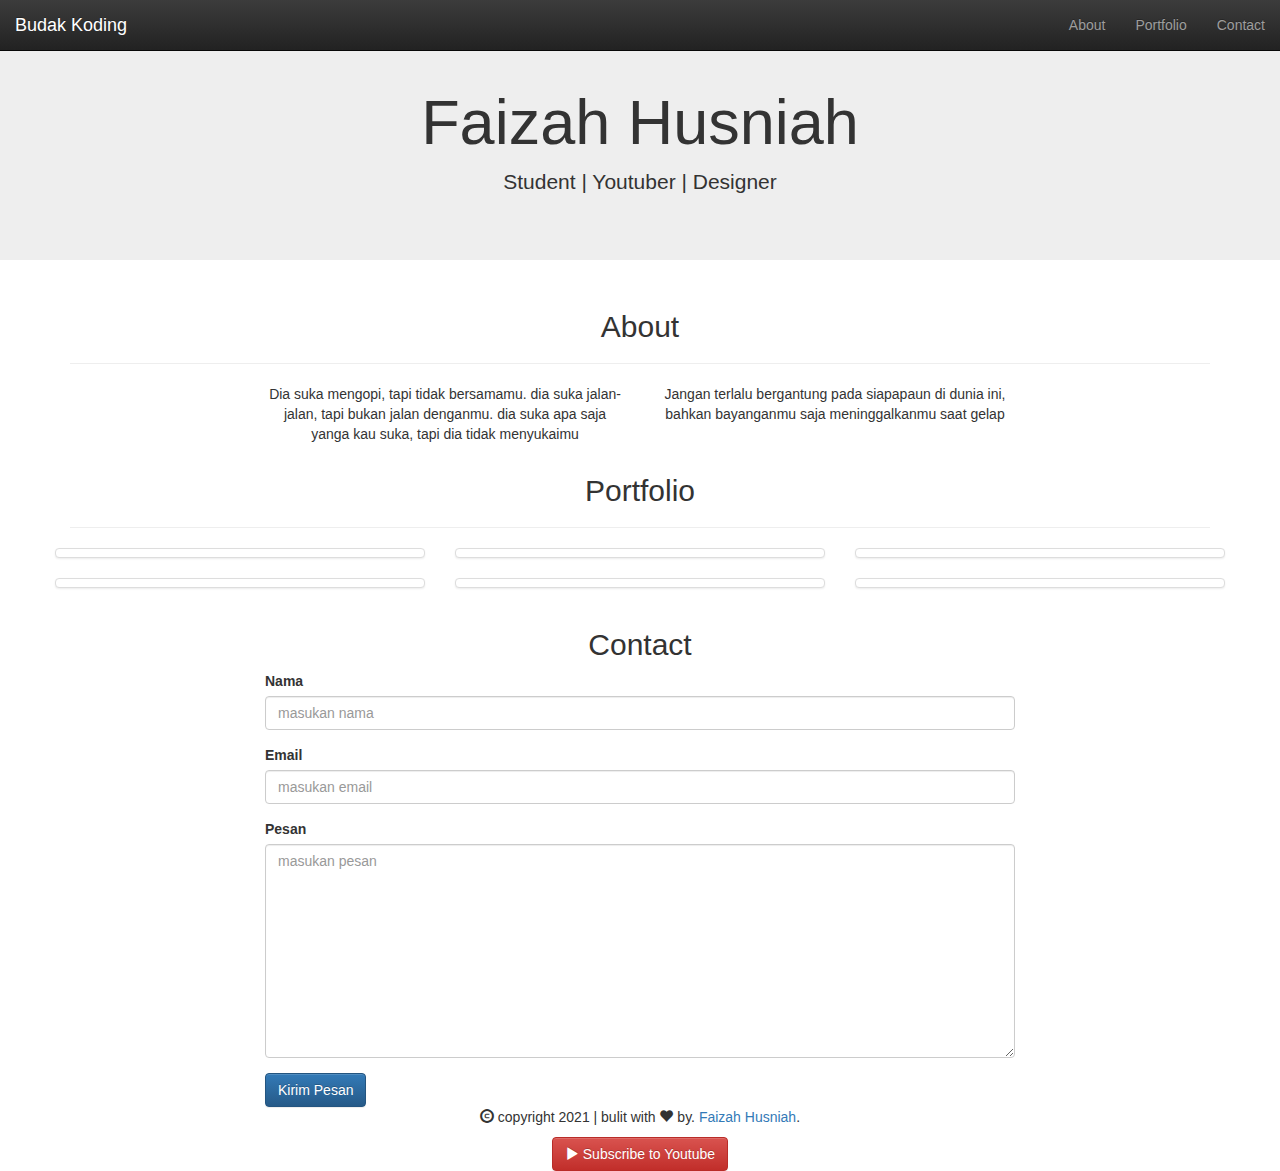
==== index.html @ ce85309a "Update index.html" ====
<!doctype html>
<html lang="en">

<head>
    <!-- Required meta tags -->
    <meta charset="utf-8">
    <meta name="viewport" content="width=device-width, initial-scale=1">

    <!-- Bootstrap CSS -->
    <!-- Latest compiled and minified CSS -->
    <link rel="stylesheet" href="https://stackpath.bootstrapcdn.com/bootstrap/3.4.1/css/bootstrap.min.css" integrity="sha384-HSMxcRTRxnN+Bdg0JdbxYKrThecOKuH5zCYotlSAcp1+c8xmyTe9GYg1l9a69psu" crossorigin="anonymous">

    <!-- Optional theme -->
    <link rel="stylesheet" href="https://stackpath.bootstrapcdn.com/bootstrap/3.4.1/css/bootstrap-theme.min.css" integrity="sha384-6pzBo3FDv/PJ8r2KRkGHifhEocL+1X2rVCTTkUfGk7/0pbek5mMa1upzvWbrUbOZ" crossorigin="anonymous">

    <!-- Latest compiled and minified JavaScript -->

    <link rel="stylesheet" href="css/style.css">
    <title>My Portfolio</title>
</head>

<body>
    <!-- navbar -->
    <nav class="navbar navbar-inverse navbar-fixed-top">
        <div class="container-fluid">
            <div class="navbar-header">
                <div class="navbar-header">
                    <button type="button" class="navbar-toggle collapsed" data-toggle="collapse" data-target="#bs-example-navbar-collapse-1" aria-expanded="false">
                        <span class="sr-only">Toggle navigation</span>
                        <span class="icon-bar"></span>
                        <span class="icon-bar"></span>
                        <span class="icon-bar"></span>
                      </button>
                    <a href="" class="navbar-brand">Budak Koding</a>
                </div>
            </div>
            <div class="collapse navbar-collapse" id="bs-example-navbar-collapse-1">
                <ul class="nav navbar-nav navbar-right">
                    <li> <a href="#about" class="page-scroll">About</a></li>
                    <li><a href="#portfolio" class="page-scroll">Portfolio</a></li>
                    <li><a href="#contact" class="page-scroll">Contact</a> </li>
                </ul>
            </div>
        </div>
    </nav>
    <!-- akhir navbar -->
    <!-- jumbotron -->
    <div class="jumbotron text-center">
        <img src="img/faizah.jpg" alt="" class="img img-circle">
        <h1>Faizah Husniah</h1>
        <p>Student | Youtuber | Designer</p>
    </div>
    <!-- akhir jumbotron -->

    <!-- about -->
    <section class="about" id="about">
        <div class="container">
            <div class="row">
                <div class="col-sm-12">
                    <h2 class="text-center">About</h2>
                    <hr>
                </div>
            </div>

            <div class="row text-center">
                <div class="col-sm-4 col-sm-offset-2">
                    <p class="pKiri">Dia suka mengopi, tapi tidak bersamamu. dia suka jalan-jalan, tapi bukan jalan denganmu. dia suka apa saja yanga kau suka, tapi dia tidak menyukaimu</p>
                </div>

                <div class="col-sm-4">
                    <p class="pKanan">Jangan terlalu bergantung pada siapapaun di dunia ini, bahkan bayanganmu saja meninggalkanmu saat gelap
                    </p>
                </div>
            </div>
        </div>
    </section>

    <!-- akhir about -->
    <section class="portfolio" id="portfolio">
        <div class="container">
            <div class="row">
                <div class="col-sm-12 text-center">
                    <h2>Portfolio</h2>
                    <hr>
                </div>

                <div class="row">
                    <div class="col-sm-4">
                        <a href="" class="thumbnail">
                            <img src="img/1.jpg" alt="">
                        </a>
                    </div>
                    <div class="col-sm-4">
                        <a href="" class="thumbnail">
                            <img src="img/2.jpg" alt="">
                        </a>
                    </div>
                    <div class="col-sm-4">
                        <a href="" class="thumbnail">
                            <img src="img/3.jpg" alt="">
                        </a>
                    </div>
                    <div class="col-sm-4">
                        <a href="" class="thumbnail">
                            <img src="img/4.jpg" alt="">
                        </a>
                    </div>
                    <div class="col-sm-4">
                        <a href="" class="thumbnail">
                            <img src="img/5.jpg" alt="">
                        </a>
                    </div>
                    <div class="col-sm-4">
                        <a href="" class="thumbnail">
                            <img src="img/6.jpg" alt="">
                        </a>
                    </div>
                </div>
            </div>
        </div>
    </section>
    <!-- portfolio -->

    <!-- CONTACT -->
    <section class="contact" id="contact">
        <div class="container">
            <div class="row">
                <div class="col-sm-12 text-center">
                    <h2>Contact</h2>
                </div>
            </div>
            <div class="row">
                <div class="col-sm-8 col-sm-offset-2">
                    <form>
                        <div class="form-group">
                            <label for="nama">Nama</label>
                            <input type="text" id="nama" class="form-control" placeholder="masukan nama">
                        </div>
                        <div class="form-group">
                            <label for="nama">Email</label>
                            <input type="email" id="email" class="form-control" placeholder="masukan email">
                        </div>
           
                     
                        <div class="form-group">
                            <label for="pesan">Pesan</label>
                            <textarea class="form-control" rows="10" placeholder="masukan pesan"></textarea>

                        </div>

                        <button type="submit" class="btn btn-primary">Kirim Pesan</button>
                    </form>
                </div>
            </div>
        </div>
    </section>
    <!-- AKHIR CONTACT -->

    <!-- footer -->
    <footer>
        <div class="container text-center">
            <div class="row">
                <div class="col-sm-12">
                    <p><i class="glyphicon glyphicon-copyright-mark copy"></i> copyright 2021 | bulit with
                        <i class="glyphicon glyphicon-heart love"></i> by. <a href="https://www.instagram.com/faizahhusniah/">Faizah Husniah</a>.
                    </p>
                </div>
            </div>

            <div class="row">
                <div class="col-sm-12">
                    <a href="https://www.youtube.com/channel/UCySh88rACFUtHO-0baBstFg/channels?view_as=subscriber" class="btn btn-danger"><i class="glyphicon glyphicon-play"></i> Subscribe to Youtube</a>
                </div>
            </div>
        </div>
    </footer>
    <!-- akhir footer -->
    <!-- akhir portfolio -->
    <!-- Optional JavaScript; choose one of the two! -->
    <script src="https://code.jquery.com/jquery-1.12.4.min.js" integrity="sha384-nvAa0+6Qg9clwYCGGPpDQLVpLNn0fRaROjHqs13t4Ggj3Ez50XnGQqc/r8MhnRDZ" crossorigin="anonymous"></script>

    <script src="js/jquery.easing.1.3.js"></script>
    <!-- Include all compiled plugins (below), or include individual files as needed -->
    <script src="https://stackpath.bootstrapcdn.com/bootstrap/3.4.1/js/bootstrap.min.js" integrity="sha384-aJ21OjlMXNL5UyIl/XNwTMqvzeRMZH2w8c5cRVpzpU8Y5bApTppSuUkhZXN0VxHd" crossorigin="anonymous"></script>

    <script src="js/script.js"></script>
</body>

</html>
<!-- Option 2: Separate Popper and Bootstrap JS -->
<!--
    <script src="https://cdn.jsdelivr.net/npm/@popperjs/core@2.6.0/dist/umd/popper.min.js" integrity="sha384-KsvD1yqQ1/1+IA7gi3P0tyJcT3vR+NdBTt13hSJ2lnve8agRGXTTyNaBYmCR/Nwi" crossorigin="anonymous"></script>
    <script src="https://cdn.jsdelivr.net/npm/bootstrap@5.0.0-beta2/dist/js/bootstrap.min.js" integrity="sha384-nsg8ua9HAw1y0W1btsyWgBklPnCUAFLuTMS2G72MMONqmOymq585AcH49TLBQObG" crossorigin="anonymous"></script>
</body>

</html>ript src="https://cdn.jsdelivr.net/npm/@popperjs/core@2.6.0/dist/umd/popper.min.js" integrity="sha384-KsvD1yqQ1/1+IA7gi3P0tyJcT3vR+NdBTt13hSJ2lnve8agRGXTTyNaBYmCR/Nwi" crossorigin="anonymous"></script>
    <script src="https://cdn.jsdelivr.net/npm/bootstrap@5.0.0-beta2/dist/js/bootstrap.min.js" integrity="sha384-nsg8ua9HAw1y0W1btsyWgBklPnCUAFLuTMS2G72MMONqmOymq585AcH49TLBQObG" crossorigin="anonymous"></script>


</html>
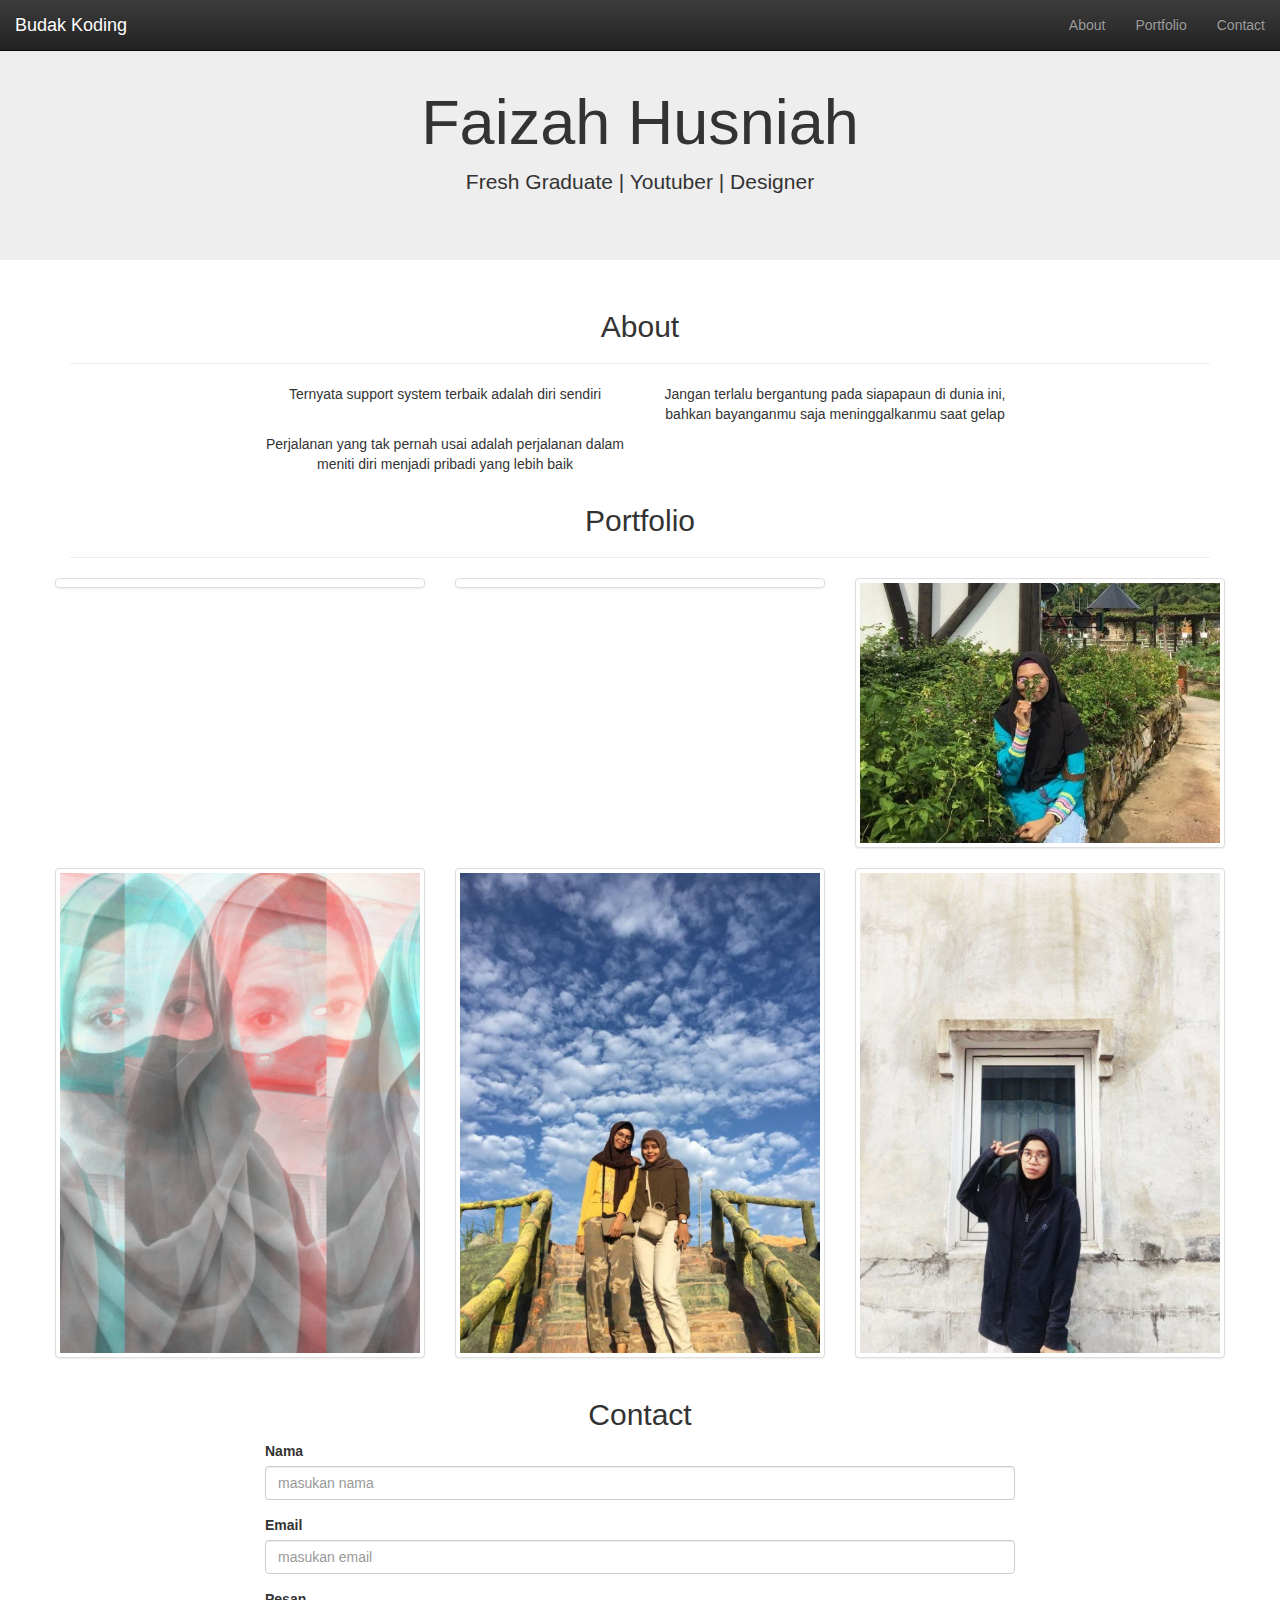
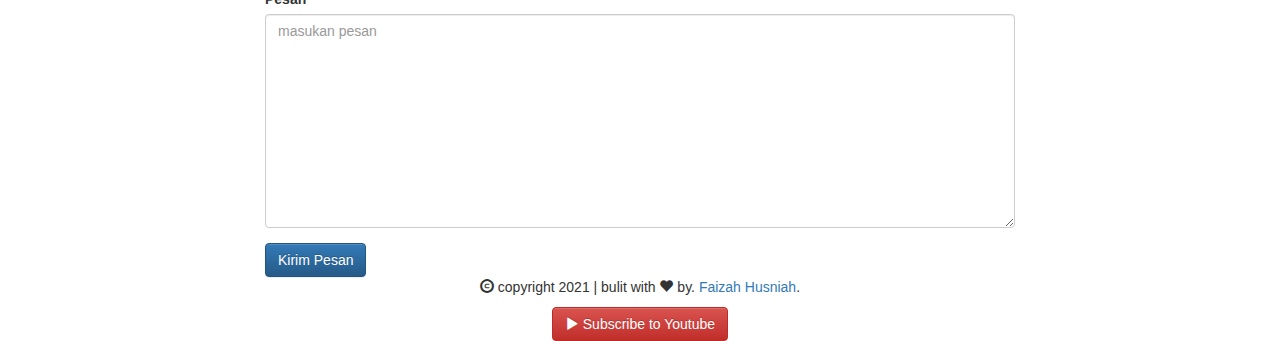
==== commit 16861d13: "Update index.html" ====
--- a/index.html
+++ b/index.html
@@ -48,7 +48,7 @@
     <div class="jumbotron text-center">
         <img src="img/faizah.jpg" alt="" class="img img-circle">
         <h1>Faizah Husniah</h1>
-        <p>Student | Youtuber | Designer</p>
+        <p>Fresh Graduate | Youtuber | Designer</p>
     </div>
     <!-- akhir jumbotron -->
 
@@ -64,12 +64,16 @@
 
             <div class="row text-center">
                 <div class="col-sm-4 col-sm-offset-2">
-                    <p class="pKiri">Dia suka mengopi, tapi tidak bersamamu. dia suka jalan-jalan, tapi bukan jalan denganmu. dia suka apa saja yanga kau suka, tapi dia tidak menyukaimu</p>
+                    <p class="pKiri">Ternyata support system terbaik adalah diri sendiri </p>
                 </div>
 
                 <div class="col-sm-4">
                     <p class="pKanan">Jangan terlalu bergantung pada siapapaun di dunia ini, bahkan bayanganmu saja meninggalkanmu saat gelap
                     </p>
+                </div>
+                
+                <div class="col-sm-4 col-sm-offset-2">
+                    <p class="pKiri">Perjalanan yang tak pernah usai adalah perjalanan dalam meniti diri menjadi pribadi yang lebih baik </p>
                 </div>
             </div>
         </div>
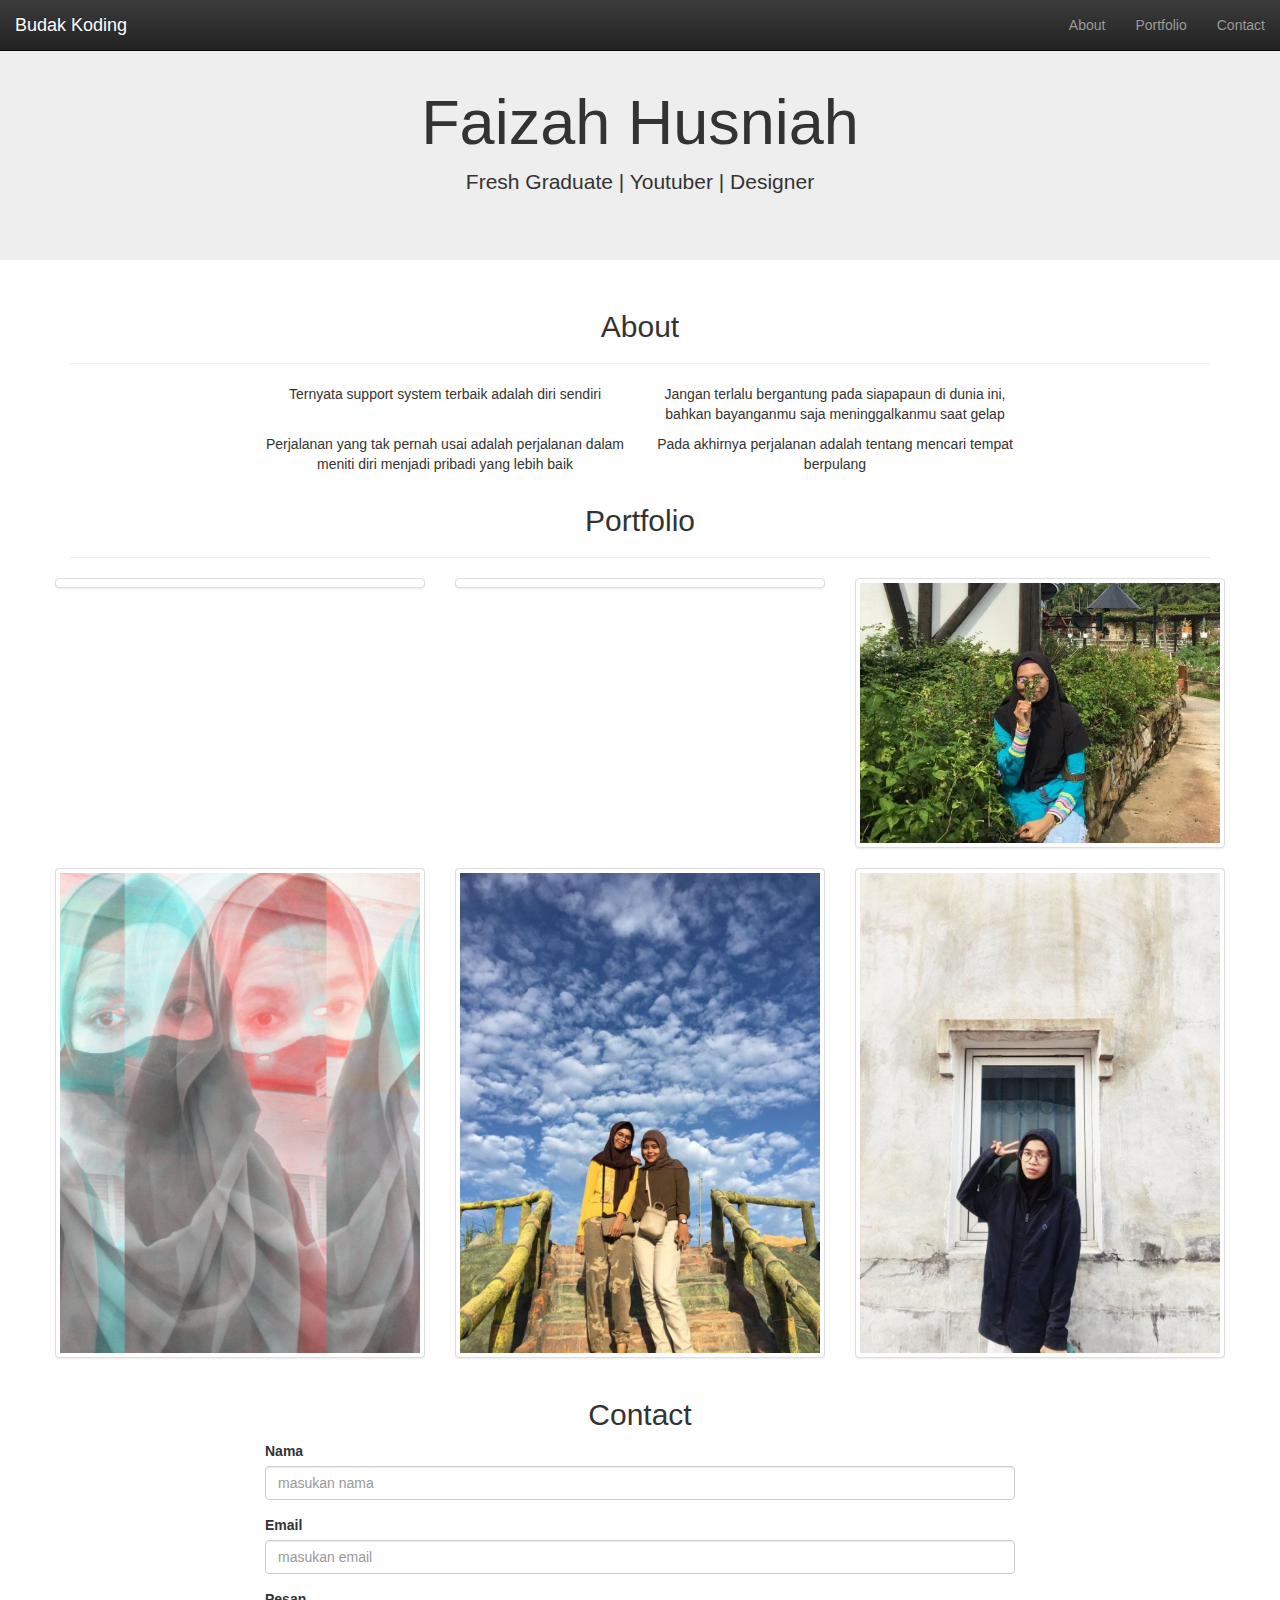
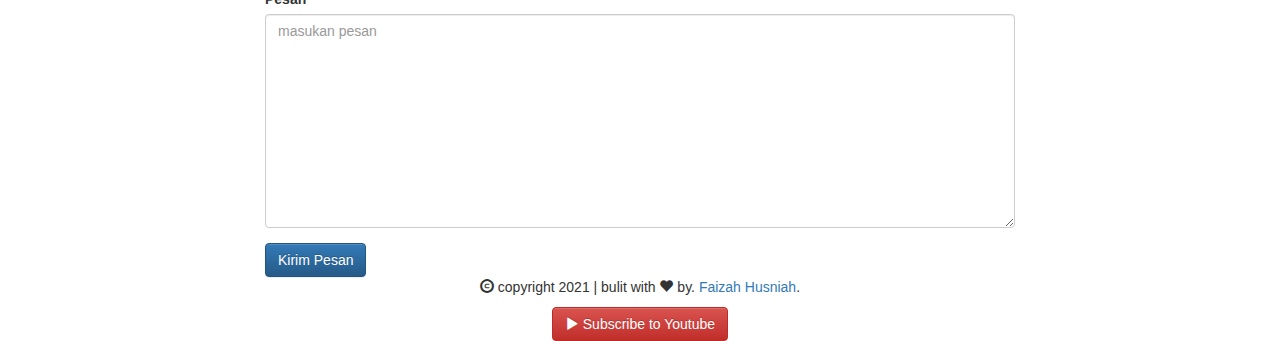
==== commit 7a27c14f: "Update index.html" ====
--- a/index.html
+++ b/index.html
@@ -75,6 +75,11 @@
                 <div class="col-sm-4 col-sm-offset-2">
                     <p class="pKiri">Perjalanan yang tak pernah usai adalah perjalanan dalam meniti diri menjadi pribadi yang lebih baik </p>
                 </div>
+                
+                 <div class="col-sm-4">
+                    <p class="pKiri">Pada akhirnya perjalanan adalah tentang mencari tempat berpulang </p>
+                </div>
+                
             </div>
         </div>
     </section>
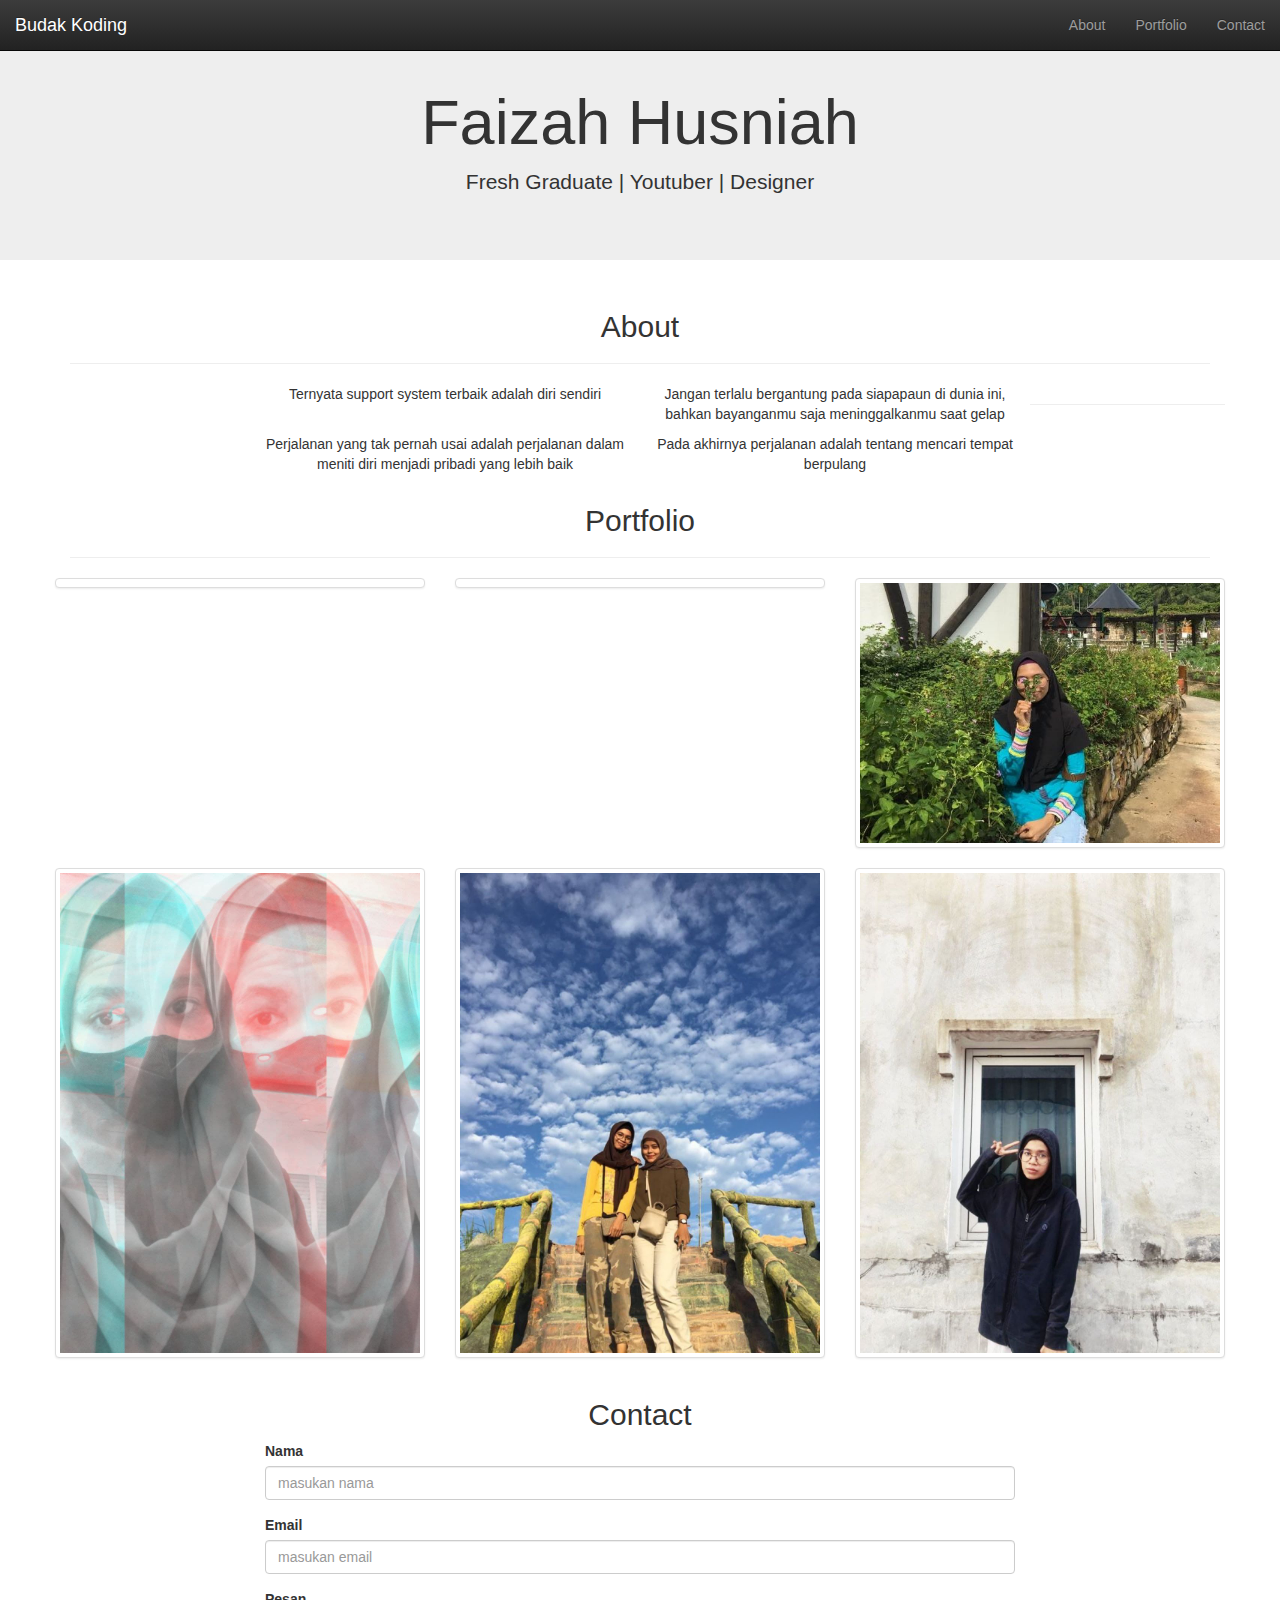
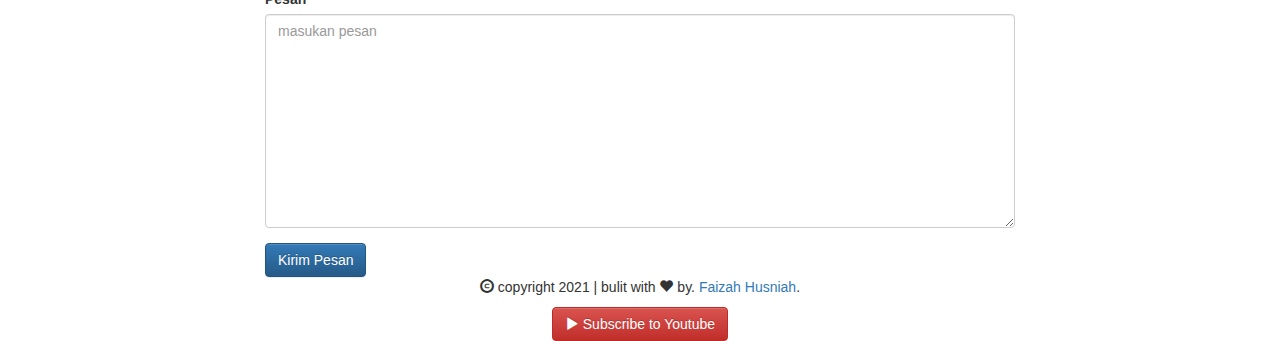
==== commit 252e4195: "Update index.html" ====
--- a/index.html
+++ b/index.html
@@ -71,6 +71,8 @@
                     <p class="pKanan">Jangan terlalu bergantung pada siapapaun di dunia ini, bahkan bayanganmu saja meninggalkanmu saat gelap
                     </p>
                 </div>
+                
+                <hr>
                 
                 <div class="col-sm-4 col-sm-offset-2">
                     <p class="pKiri">Perjalanan yang tak pernah usai adalah perjalanan dalam meniti diri menjadi pribadi yang lebih baik </p>
